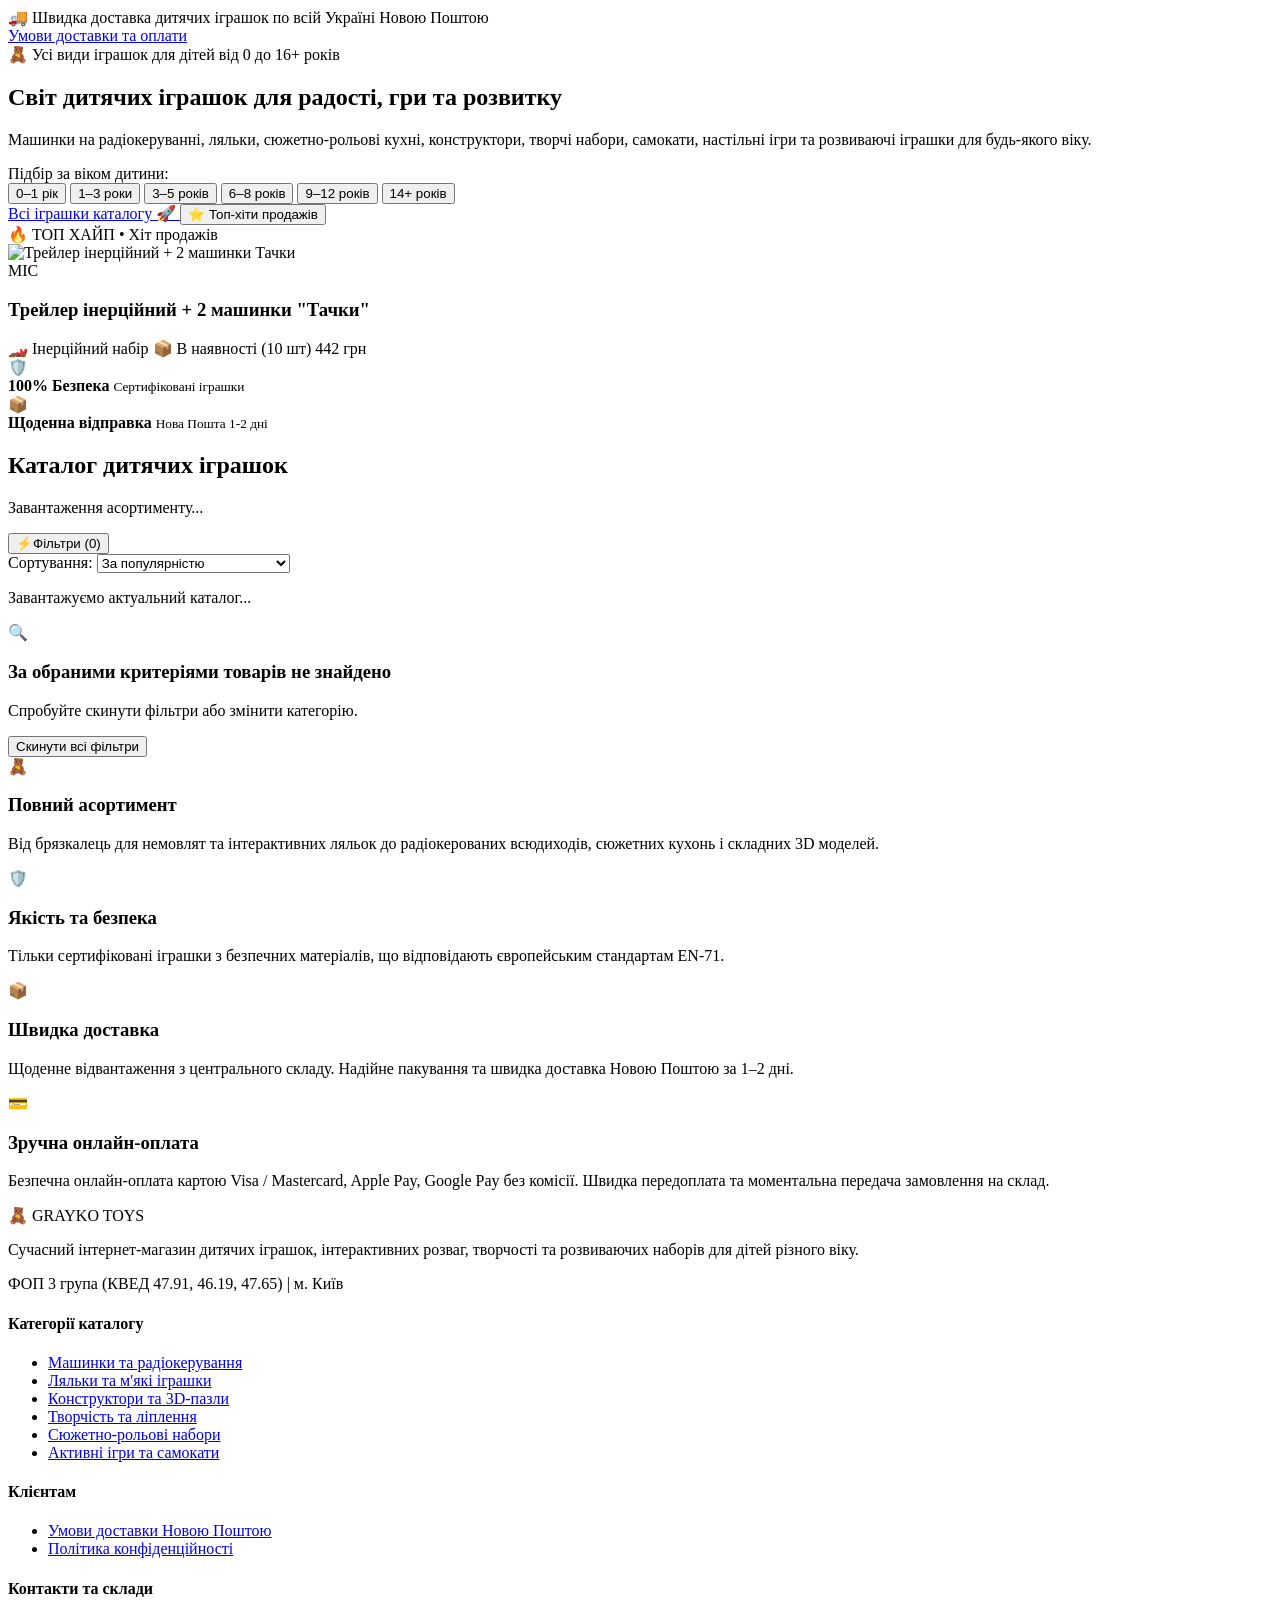
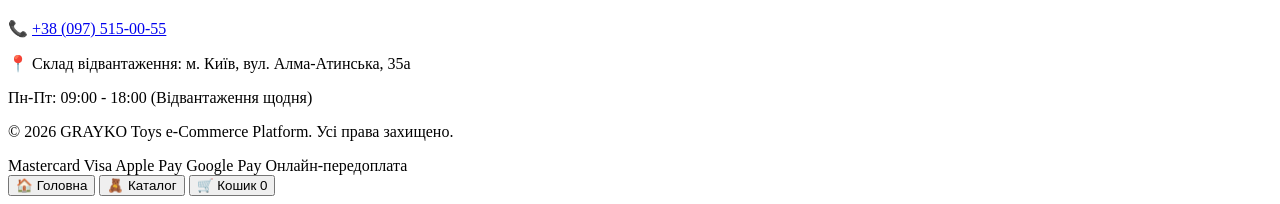
==== frontend/index.html @ bd34abbe "feat: replace static mockup hero product with dynamic Toysi Hype bestseller - Replace fake 'Stunt Cl" ====
<!DOCTYPE html>
<html lang="uk">
<head>
  <meta charset="UTF-8">
  <meta name="viewport" content="width=device-width, initial-scale=1.0, maximum-scale=5.0">
  <title>GRAYKO | Інтернет-магазин дитячих іграшок в Україні</title>
  <meta name="description" content="Великий асортимент дитячих іграшок: машинки на радіокеруванні, ляльки, конструктори, набори для творчості, настільні ігри, дерев'яні та розвиваючі іграшки. Швидка доставка Новою Поштою.">
  <link rel="preconnect" href="https://fonts.googleapis.com">
  <link rel="preconnect" href="https://fonts.gstatic.com" crossorigin>
  <link href="https://fonts.googleapis.com/css2?family=Outfit:wght@400;500;600;700;800&family=Plus+Jakarta+Sans:wght@400;500;600;700&display=swap" rel="stylesheet">
  <link rel="stylesheet" href="/css/index.css">
  <link rel="stylesheet" href="/css/components.css">
</head>
<body>
  <!-- Top Notification Bar -->
  <div class="top-banner">
    <div class="container banner-inner">
      <span>🚚 Швидка доставка дитячих іграшок по всій Україні Новою Поштою</span>
      <div class="banner-links">
        <a href="#delivery" onclick="window.app.openDeliveryModal()">Умови доставки та оплати</a>
      </div>
    </div>
  </div>

  <!-- Header -->
  <header id="main-header" class="site-header"></header>

  <!-- Hero Section -->
  <section class="hero-section">
    <div class="container hero-grid">
      <div class="hero-content">
        <div class="hero-badge">
          <span class="badge-icon">🧸</span> Усі види іграшок для дітей від 0 до 16+ років
        </div>
        <h1 class="hero-title">
          Світ дитячих іграшок для <span class="gradient-text">радості, гри та розвитку</span>
        </h1>
        <p class="hero-subtitle">
          Машинки на радіокеруванні, ляльки, сюжетно-рольові кухні, конструктори, творчі набори, самокати, настільні ігри та розвиваючі іграшки для будь-якого віку.
        </p>
        
        <!-- Age Quick-Pills Filter -->
        <div class="hero-age-picker">
          <span class="picker-label">Підбір за віком дитини:</span>
          <div class="age-pills-list">
            <button class="age-pill" data-age="0-1 рік">0–1 рік</button>
            <button class="age-pill" data-age="1-3 роки">1–3 роки</button>
            <button class="age-pill" data-age="3-5 років">3–5 років</button>
            <button class="age-pill" data-age="6-8 років">6–8 років</button>
            <button class="age-pill" data-age="9-12 років">9–12 років</button>
            <button class="age-pill" data-age="14+">14+ років</button>
          </div>
        </div>

        <div class="hero-actions">
          <a href="#catalog" class="btn btn-primary btn-lg" onclick="document.getElementById('catalog').scrollIntoView({behavior: 'smooth'})">
            Всі іграшки каталогу 🚀
          </a>
          <button class="btn btn-glass btn-lg" onclick="window.app.filterByBestsellers()">
            ⭐ Топ-хіти продажів
          </button>
        </div>
      </div>

      <div class="hero-showcase" id="hero-showcase-container">
        <div class="showcase-card showcase-main" id="hero-showcase-card" onclick="window.app.openProductModal(16984)" style="cursor: pointer;" title="Натисніть для перегляду та покупки">
          <div class="showcase-tag">🔥 ТОП ХАЙП • Хіт продажів</div>
          <img src="https://toysi.ua/p/enl_306141.jpg" alt="Трейлер інерційний + 2 машинки Тачки" class="showcase-img" id="hero-showcase-img">
          <div class="showcase-info">
            <span class="showcase-brand" id="hero-showcase-brand">MIC</span>
            <h3 id="hero-showcase-title">Трейлер інерційний + 2 машинки "Тачки"</h3>
            <div class="showcase-meta">
              <span class="spec-chip" id="hero-showcase-chip1">🏎️ Інерційний набір</span>
              <span class="spec-chip" id="hero-showcase-chip2">📦 В наявності (10 шт)</span>
              <span class="spec-price" id="hero-showcase-price">442 грн</span>
            </div>
          </div>
        </div>
        <div class="floating-badge badge-top-right">
          <span class="floating-icon">🛡️</span>
          <div>
            <strong>100% Безпека</strong>
            <small>Сертифіковані іграшки</small>
          </div>
        </div>
        <div class="floating-badge badge-bottom-left">
          <span class="floating-icon">📦</span>
          <div>
            <strong>Щоденна відправка</strong>
            <small>Нова Пошта 1-2 дні</small>
          </div>
        </div>
      </div>
    </div>
  </section>

  <!-- Categories Horizontal Bar -->
  <section class="categories-bar-section">
    <div class="container">
      <div id="category-pills" class="categories-scroll-wrapper"></div>
    </div>
  </section>

  <!-- Main Storefront Catalog Section -->
  <main id="catalog" class="catalog-section">
    <div class="container">
      <!-- Section Header with active filter tags and sorting -->
      <div class="catalog-top-bar">
        <div>
          <h2 class="section-title">Каталог дитячих іграшок</h2>
          <p id="catalog-count-label" class="text-muted">Завантаження асортименту...</p>
        </div>

        <div class="catalog-controls">
          <!-- Mobile Filter Button -->
          <button id="btn-toggle-mobile-filters" class="btn btn-outline btn-mobile-filter" aria-label="Фільтри">
            <span class="icon">⚡</span><span>Фільтри (<span id="mobile-filter-count">0</span>)</span>
          </button>

          <!-- Sorting Dropdown -->
          <div class="sort-wrapper">
            <label for="sort-select" class="sort-label">Сортування:</label>
            <select id="sort-select" class="sort-select">
              <option value="popular">За популярністю</option>
              <option value="price_asc">Від дешевших до дорожчих</option>
              <option value="price_desc">Від дорожчих до дешевших</option>
              <option value="new">Новинки</option>
            </select>
          </div>
        </div>
      </div>

      <!-- Main Layout: Sidebar Filters + Products Grid -->
      <div class="catalog-layout">
        <!-- Faceted Filters Sidebar -->
        <aside id="filters-sidebar" class="filters-sidebar"></aside>

        <!-- Products Grid Container -->
        <div class="products-area">
          <!-- Active Filter Chips -->
          <div id="active-filter-chips" class="active-chips-container"></div>

          <!-- Product Cards Grid -->
          <div id="products-grid" class="products-grid">
            <div class="loader-skeleton">
              <div class="spinner"></div>
              <p>Завантажуємо актуальний каталог...</p>
            </div>
          </div>

          <!-- Pagination / Load More -->
          <div id="pagination-container" class="pagination-wrapper" style="text-align: center; margin: 36px 0; display: none;">
            <div id="pagination-info" style="font-size: 14px; color: #64748B; margin-bottom: 12px; font-weight: 500;"></div>
            <button id="btn-load-more" class="btn btn-outline" style="min-width: 260px; border-radius: 99px; font-weight: 700; padding: 12px 28px; border: 2px solid #5BC0BE; color: #5BC0BE; background: transparent; cursor: pointer; transition: all 0.2s;">
              Завантажити ще товари ▾
            </button>
          </div>

          <!-- Empty State -->
          <div id="empty-state" class="empty-state hidden">
            <div class="empty-icon">🔍</div>
            <h3>За обраними критеріями товарів не знайдено</h3>
            <p>Спробуйте скинути фільтри або змінити категорію.</p>
            <button class="btn btn-primary" onclick="window.app.resetFilters()">Скинути всі фільтри</button>
          </div>
        </div>
      </div>
    </div>
  </main>

  <!-- Value Propositions -->
  <section class="features-section">
    <div class="container">
      <div class="features-grid">
        <div class="feature-card">
          <div class="feature-icon">🧸</div>
          <h3>Повний асортимент</h3>
          <p>Від брязкалець для немовлят та інтерактивних ляльок до радіокерованих всюдиходів, сюжетних кухонь і складних 3D моделей.</p>
        </div>
        <div class="feature-card">
          <div class="feature-icon">🛡️</div>
          <h3>Якість та безпека</h3>
          <p>Тільки сертифіковані іграшки з безпечних матеріалів, що відповідають європейським стандартам EN-71.</p>
        </div>
        <div class="feature-card">
          <div class="feature-icon">📦</div>
          <h3>Швидка доставка</h3>
          <p>Щоденне відвантаження з центрального складу. Надійне пакування та швидка доставка Новою Поштою за 1–2 дні.</p>
        </div>
        <div class="feature-card">
          <div class="feature-icon">💳</div>
          <h3>Зручна онлайн-оплата</h3>
          <p>Безпечна онлайн-оплата картою Visa / Mastercard, Apple Pay, Google Pay без комісії. Швидка передоплата та моментальна передача замовлення на склад.</p>
        </div>
      </div>
    </div>
  </section>

  <!-- Footer -->
  <footer class="site-footer">
    <div class="container footer-grid">
      <div class="footer-col brand-col">
        <div class="logo-footer">
          <span class="logo-icon">🧸</span>
          <span class="logo-text">GRAYKO <span>TOYS</span></span>
        </div>
        <p class="footer-desc">
          Сучасний інтернет-магазин дитячих іграшок, інтерактивних розваг, творчості та розвиваючих наборів для дітей різного віку.
        </p>
        <div class="footer-legal">
          ФОП 3 група (КВЕД 47.91, 46.19, 47.65) | м. Київ
        </div>
      </div>

      <div class="footer-col">
        <h4>Категорії каталогу</h4>
        <ul class="footer-links">
          <li><a href="#catalog" onclick="window.app.filterByCategory(1)">Машинки та радіокерування</a></li>
          <li><a href="#catalog" onclick="window.app.filterByCategory(2)">Ляльки та м'які іграшки</a></li>
          <li><a href="#catalog" onclick="window.app.filterByCategory(3)">Конструктори та 3D-пазли</a></li>
          <li><a href="#catalog" onclick="window.app.filterByCategory(7)">Творчість та ліплення</a></li>
          <li><a href="#catalog" onclick="window.app.filterByCategory(8)">Сюжетно-рольові набори</a></li>
          <li><a href="#catalog" onclick="window.app.filterByCategory(10)">Активні ігри та самокати</a></li>
        </ul>
      </div>

      <div class="footer-col">
        <h4>Клієнтам</h4>
        <ul class="footer-links">
          <li><a href="#delivery" onclick="window.app.openDeliveryModal()">Умови доставки Новою Поштою</a></li>
          <li><a href="#policy" onclick="window.app.openConditionsModal()">Політика конфіденційності</a></li>
        </ul>
      </div>

      <div class="footer-col contact-col">
        <h4>Контакти та склади</h4>
        <p class="contact-item">📞 <a href="tel:+380975150055">+38 (097) 515-00-55</a></p>
        <p class="contact-item">📍 Склад відвантаження: м. Київ, вул. Алма-Атинська, 35а</p>
        <div class="work-hours">Пн-Пт: 09:00 - 18:00 (Відвантаження щодня)</div>
      </div>
    </div>
    <div class="footer-bottom">
      <div class="container footer-bottom-inner">
        <p>&copy; 2026 GRAYKO Toys e-Commerce Platform. Усі права захищено.</p>
        <div class="payment-badges">
          <span>Mastercard</span>
          <span>Visa</span>
          <span>Apple Pay</span>
          <span>Google Pay</span>
          <span>Онлайн-передоплата</span>
        </div>
      </div>
    </div>
  </footer>

  <!-- Modals & Drawers Container -->
  <div id="modal-backdrop" class="modal-backdrop hidden"></div>

  <!-- Cart Drawer -->
  <div id="cart-drawer" class="cart-drawer"></div>

  <!-- Product Quick View Modal -->
  <div id="product-modal" class="modal-container hidden"></div>

  <!-- Checkout Multi-Step Modal -->
  <div id="checkout-modal" class="modal-container hidden"></div>

  <!-- Delivery & FAQ Info Modal -->
  <div id="info-modal" class="modal-container hidden"></div>

  <!-- Mobile Sticky Bottom Quick-Bar -->
  <div class="mobile-bottom-bar">
    <button class="mobile-nav-btn active" onclick="window.scrollTo({top: 0, behavior: 'smooth'})">
      <span class="nav-icon">🏠</span>
      <span>Головна</span>
    </button>
    <button class="mobile-nav-btn" onclick="document.getElementById('catalog').scrollIntoView({behavior: 'smooth'})">
      <span class="nav-icon">🧸</span>
      <span>Каталог</span>
    </button>
    <button class="mobile-nav-btn cart-btn" onclick="window.app.openCart()">
      <span class="nav-icon">🛒</span>
      <span>Кошик</span>
      <span class="mobile-cart-badge cart-count-badge">0</span>
    </button>
  </div>

  <!-- App Scripts -->
  <script type="module" src="/js/app.js"></script>
</body>
</html>
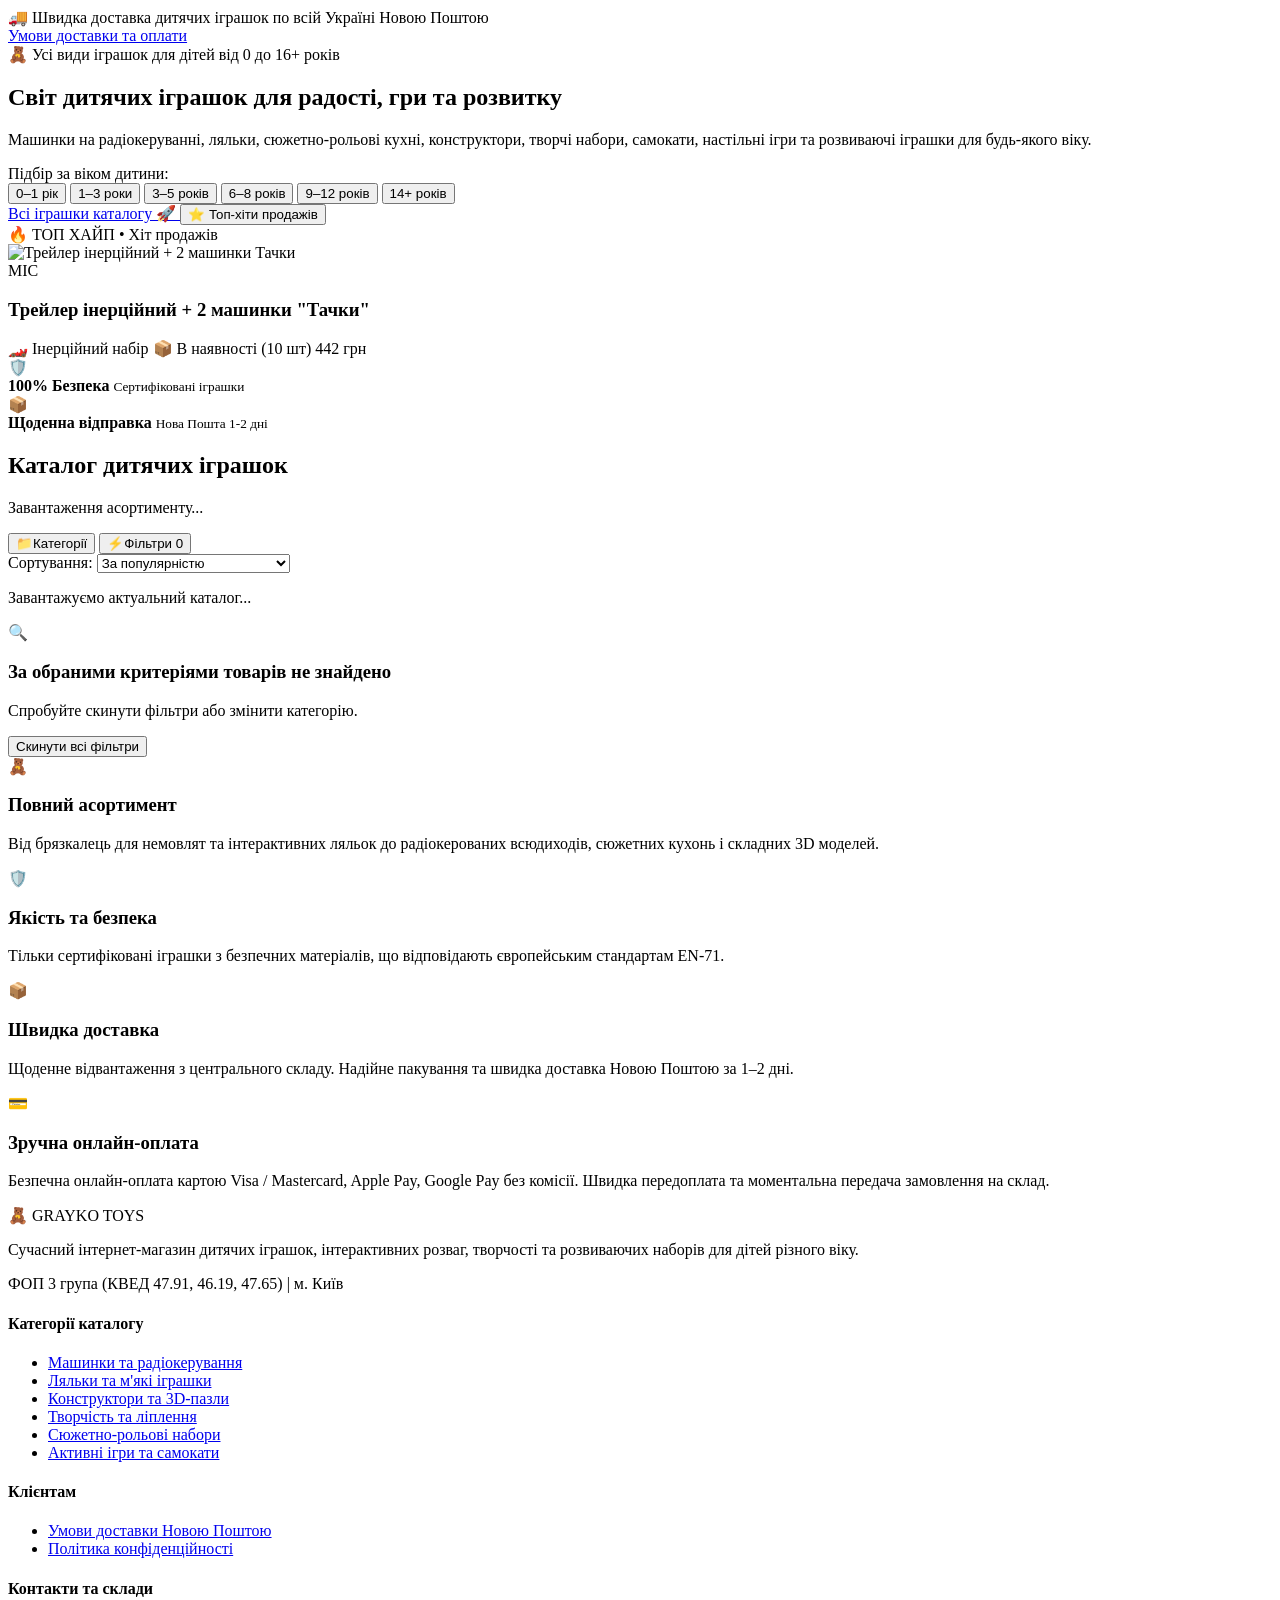
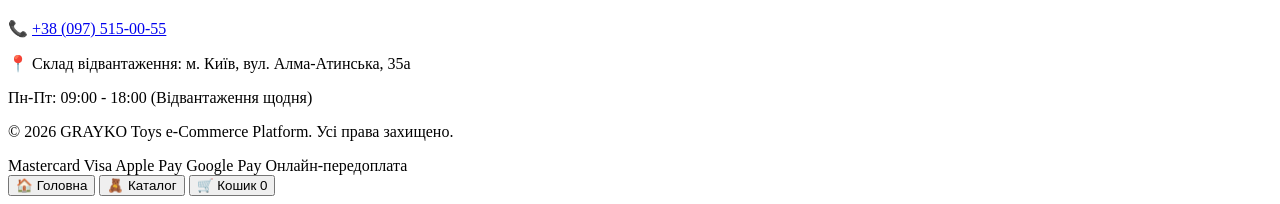
==== commit 381cc88f: "Categories optimization" ====
--- a/frontend/index.html
+++ b/frontend/index.html
@@ -8,8 +8,28 @@
   <link rel="preconnect" href="https://fonts.googleapis.com">
   <link rel="preconnect" href="https://fonts.gstatic.com" crossorigin>
   <link href="https://fonts.googleapis.com/css2?family=Outfit:wght@400;500;600;700;800&family=Plus+Jakarta+Sans:wght@400;500;600;700&display=swap" rel="stylesheet">
+  <!-- Favicons & App Icons -->
+  <link rel="icon" type="image/svg+xml" href="/favicon.svg">
+  <link rel="icon" type="image/png" sizes="32x32" href="/favicon-32x32.png">
+  <link rel="icon" type="image/png" sizes="16x16" href="/favicon-16x16.png">
+  <link rel="apple-touch-icon" sizes="180x180" href="/apple-touch-icon.png">
+  <link rel="manifest" href="/site.webmanifest">
+  <meta name="theme-color" content="#FF5A5F">
+
   <link rel="stylesheet" href="/css/index.css">
   <link rel="stylesheet" href="/css/components.css">
+
+  <script>
+    // Suppress Netlify badge & drawer injection
+    const _cleanNetlify = () => {
+      document.querySelectorAll('#nl-badge-frame, iframe[title*="Netlify"], #netlify-drawer, [data-netlify-drawer]').forEach(el => el.remove());
+    };
+    if (typeof MutationObserver !== 'undefined') {
+      new MutationObserver(_cleanNetlify).observe(document.documentElement, { childList: true, subtree: true });
+    }
+    window.addEventListener('DOMContentLoaded', _cleanNetlify);
+    window.addEventListener('load', _cleanNetlify);
+  </script>
 </head>
 <body>
   <!-- Top Notification Bar -->
@@ -94,27 +114,27 @@
     </div>
   </section>
 
-  <!-- Categories Horizontal Bar -->
-  <section class="categories-bar-section">
-    <div class="container">
-      <div id="category-pills" class="categories-scroll-wrapper"></div>
-    </div>
-  </section>
-
   <!-- Main Storefront Catalog Section -->
   <main id="catalog" class="catalog-section">
     <div class="container">
       <!-- Section Header with active filter tags and sorting -->
       <div class="catalog-top-bar">
-        <div>
-          <h2 class="section-title">Каталог дитячих іграшок</h2>
+        <div class="catalog-header-text">
+          <nav id="catalog-breadcrumbs" class="catalog-breadcrumbs" aria-label="Хлібні крихти"></nav>
+          <h2 id="catalog-title" class="section-title">Каталог дитячих іграшок</h2>
           <p id="catalog-count-label" class="text-muted">Завантаження асортименту...</p>
         </div>
 
         <div class="catalog-controls">
-          <!-- Mobile Filter Button -->
-          <button id="btn-toggle-mobile-filters" class="btn btn-outline btn-mobile-filter" aria-label="Фільтри">
-            <span class="icon">⚡</span><span>Фільтри (<span id="mobile-filter-count">0</span>)</span>
+          <!-- Mobile Categories Button -->
+          <button id="btn-toggle-mobile-categories" class="btn btn-outline btn-catalog-ctrl btn-mobile-cats" aria-label="Категорії" onclick="window.app.toggleCategoriesDrawer()">
+            <span class="icon">📁</span><span>Категорії</span>
+          </button>
+
+          <!-- Filter Trigger Button (Desktop & Mobile) -->
+          <button id="btn-toggle-filters" class="btn btn-outline btn-catalog-ctrl btn-filter-trigger" aria-label="Фільтри" onclick="window.app.toggleFilters()">
+            <span class="icon">⚡</span><span>Фільтри</span>
+            <span class="filter-count-badge hidden">0</span>
           </button>
 
           <!-- Sorting Dropdown -->
@@ -130,10 +150,10 @@
         </div>
       </div>
 
-      <!-- Main Layout: Sidebar Filters + Products Grid -->
+      <!-- Main Layout: Sidebar Categories Navigation + Products Grid -->
       <div class="catalog-layout">
-        <!-- Faceted Filters Sidebar -->
-        <aside id="filters-sidebar" class="filters-sidebar"></aside>
+        <!-- Categories Navigation Sidebar -->
+        <aside id="categories-sidebar" class="categories-sidebar"></aside>
 
         <!-- Products Grid Container -->
         <div class="products-area">
@@ -258,6 +278,9 @@
 
   <!-- Cart Drawer -->
   <div id="cart-drawer" class="cart-drawer"></div>
+
+  <!-- Filters Offcanvas Drawer -->
+  <div id="filters-drawer" class="filters-drawer"></div>
 
   <!-- Product Quick View Modal -->
   <div id="product-modal" class="modal-container hidden"></div>
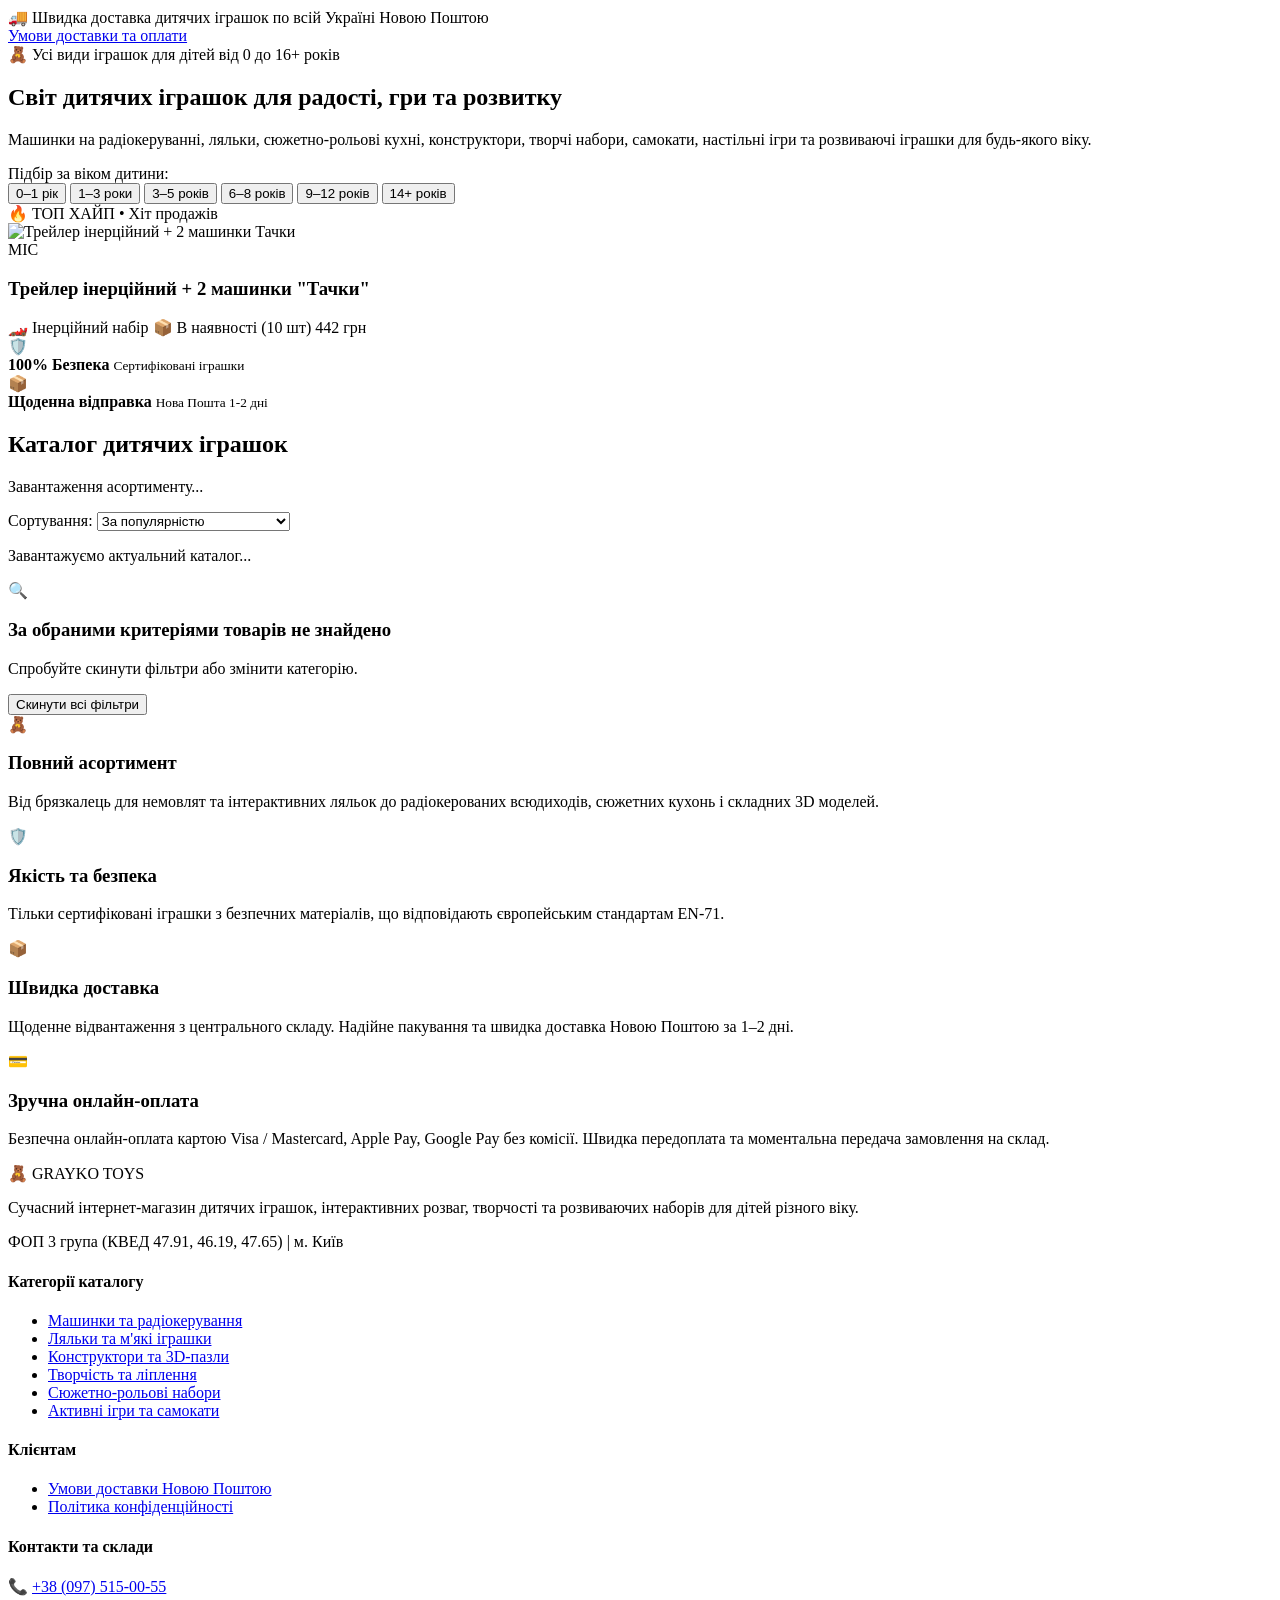
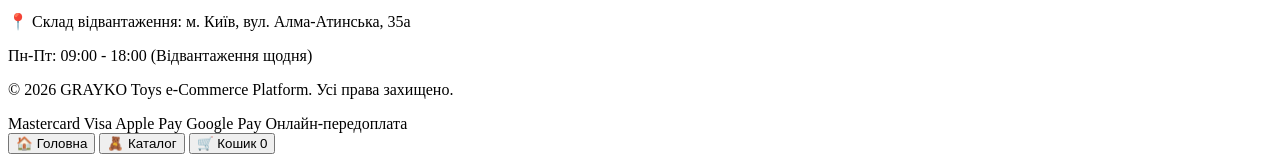
==== commit 6c1f024d: "ui optimization" ====
--- a/frontend/index.html
+++ b/frontend/index.html
@@ -9,10 +9,10 @@
   <link rel="preconnect" href="https://fonts.gstatic.com" crossorigin>
   <link href="https://fonts.googleapis.com/css2?family=Outfit:wght@400;500;600;700;800&family=Plus+Jakarta+Sans:wght@400;500;600;700&display=swap" rel="stylesheet">
   <!-- Favicons & App Icons -->
-  <link rel="icon" type="image/svg+xml" href="/favicon.svg">
-  <link rel="icon" type="image/png" sizes="32x32" href="/favicon-32x32.png">
-  <link rel="icon" type="image/png" sizes="16x16" href="/favicon-16x16.png">
-  <link rel="apple-touch-icon" sizes="180x180" href="/apple-touch-icon.png">
+  <link rel="icon" type="image/svg+xml" href="/favicon.svg?v=2">
+  <link rel="icon" type="image/png" sizes="32x32" href="/favicon-32x32.png?v=2">
+  <link rel="icon" type="image/png" sizes="16x16" href="/favicon-16x16.png?v=2">
+  <link rel="apple-touch-icon" sizes="180x180" href="/apple-touch-icon.png?v=2">
   <link rel="manifest" href="/site.webmanifest">
   <meta name="theme-color" content="#FF5A5F">
 
@@ -72,14 +72,7 @@
           </div>
         </div>
 
-        <div class="hero-actions">
-          <a href="#catalog" class="btn btn-primary btn-lg" onclick="document.getElementById('catalog').scrollIntoView({behavior: 'smooth'})">
-            Всі іграшки каталогу 🚀
-          </a>
-          <button class="btn btn-glass btn-lg" onclick="window.app.filterByBestsellers()">
-            ⭐ Топ-хіти продажів
-          </button>
-        </div>
+
       </div>
 
       <div class="hero-showcase" id="hero-showcase-container">
@@ -126,17 +119,6 @@
         </div>
 
         <div class="catalog-controls">
-          <!-- Mobile Categories Button -->
-          <button id="btn-toggle-mobile-categories" class="btn btn-outline btn-catalog-ctrl btn-mobile-cats" aria-label="Категорії" onclick="window.app.toggleCategoriesDrawer()">
-            <span class="icon">📁</span><span>Категорії</span>
-          </button>
-
-          <!-- Filter Trigger Button (Desktop & Mobile) -->
-          <button id="btn-toggle-filters" class="btn btn-outline btn-catalog-ctrl btn-filter-trigger" aria-label="Фільтри" onclick="window.app.toggleFilters()">
-            <span class="icon">⚡</span><span>Фільтри</span>
-            <span class="filter-count-badge hidden">0</span>
-          </button>
-
           <!-- Sorting Dropdown -->
           <div class="sort-wrapper">
             <label for="sort-select" class="sort-label">Сортування:</label>
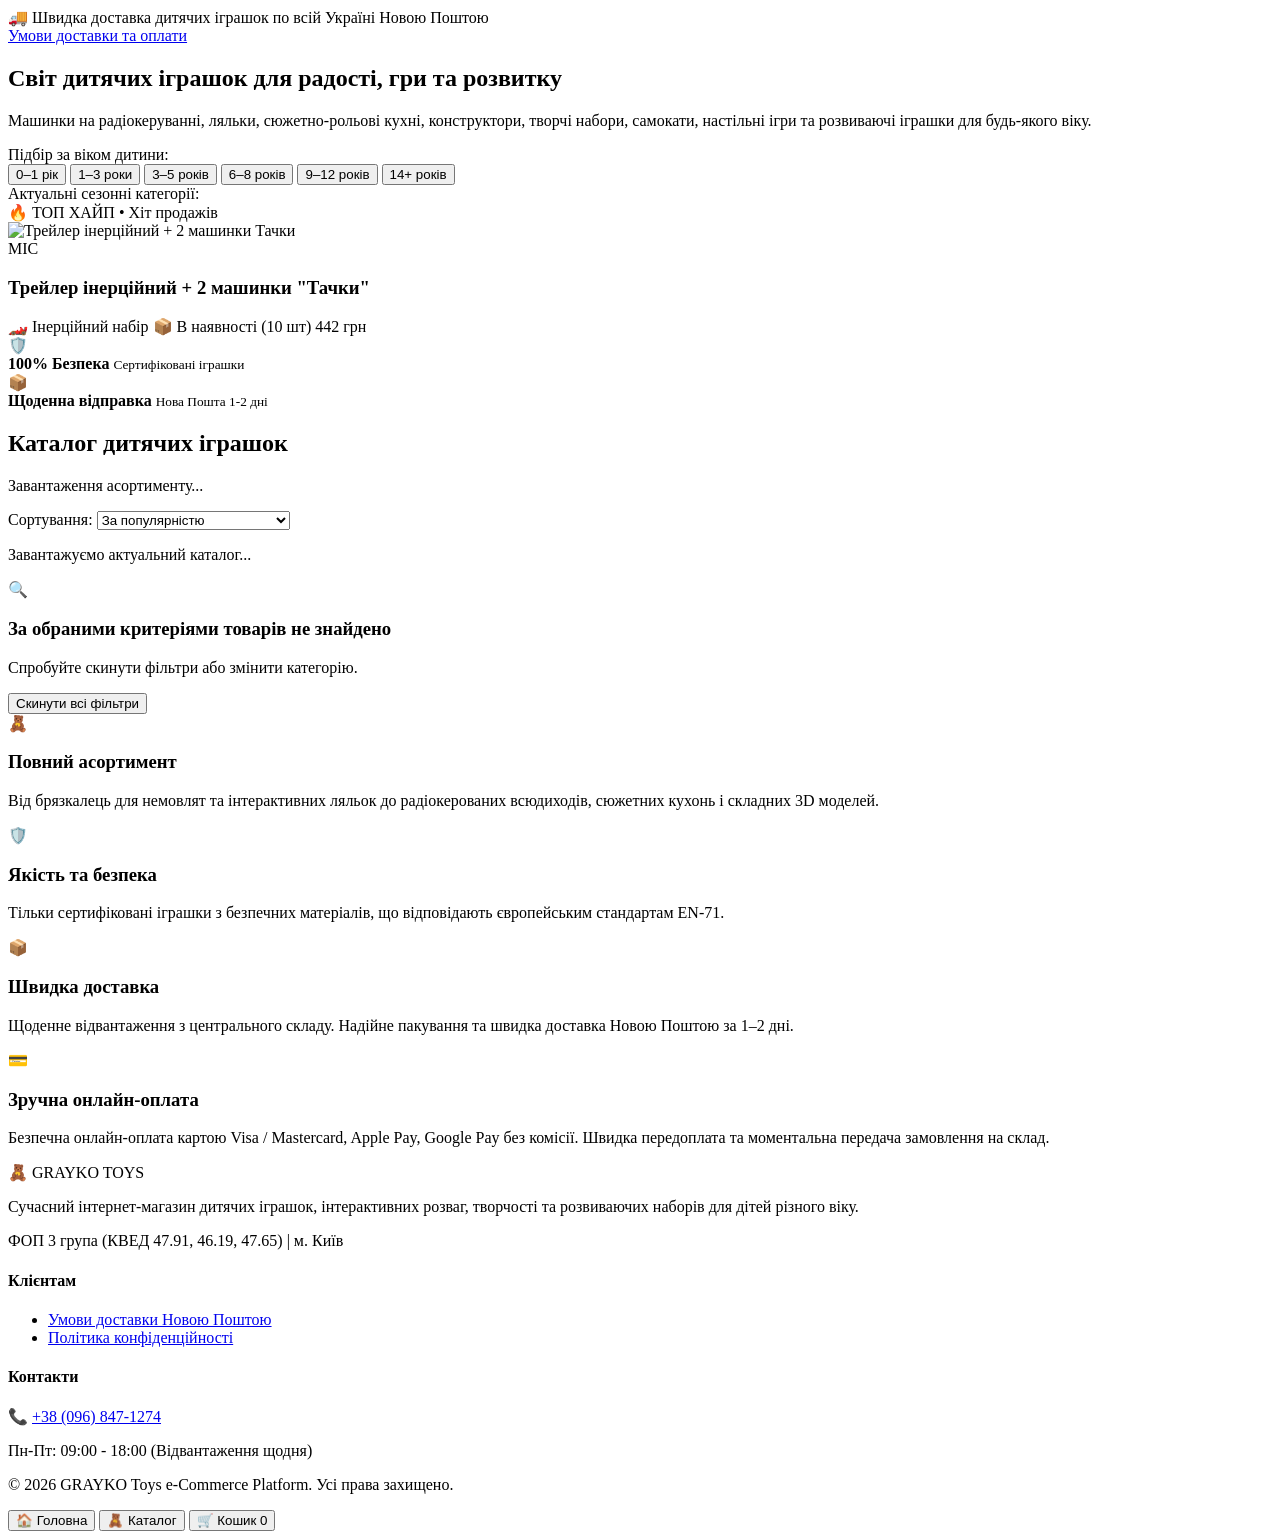
==== commit 7c614f98: "ui optimizations" ====
--- a/frontend/index.html
+++ b/frontend/index.html
@@ -1,13 +1,17 @@
 <!DOCTYPE html>
 <html lang="uk">
+
 <head>
   <meta charset="UTF-8">
   <meta name="viewport" content="width=device-width, initial-scale=1.0, maximum-scale=5.0">
   <title>GRAYKO | Інтернет-магазин дитячих іграшок в Україні</title>
-  <meta name="description" content="Великий асортимент дитячих іграшок: машинки на радіокеруванні, ляльки, конструктори, набори для творчості, настільні ігри, дерев'яні та розвиваючі іграшки. Швидка доставка Новою Поштою.">
+  <meta name="description"
+    content="Великий асортимент дитячих іграшок: машинки на радіокеруванні, ляльки, конструктори, набори для творчості, настільні ігри, дерев'яні та розвиваючі іграшки. Швидка доставка Новою Поштою.">
   <link rel="preconnect" href="https://fonts.googleapis.com">
   <link rel="preconnect" href="https://fonts.gstatic.com" crossorigin>
-  <link href="https://fonts.googleapis.com/css2?family=Outfit:wght@400;500;600;700;800&family=Plus+Jakarta+Sans:wght@400;500;600;700&display=swap" rel="stylesheet">
+  <link
+    href="https://fonts.googleapis.com/css2?family=Outfit:wght@400;500;600;700;800&family=Plus+Jakarta+Sans:wght@400;500;600;700&display=swap"
+    rel="stylesheet">
   <!-- Favicons & App Icons -->
   <link rel="icon" type="image/svg+xml" href="/favicon.svg?v=2">
   <link rel="icon" type="image/png" sizes="32x32" href="/favicon-32x32.png?v=2">
@@ -31,6 +35,7 @@
     window.addEventListener('load', _cleanNetlify);
   </script>
 </head>
+
 <body>
   <!-- Top Notification Bar -->
   <div class="top-banner">
@@ -49,26 +54,38 @@
   <section class="hero-section">
     <div class="container hero-grid">
       <div class="hero-content">
-        <div class="hero-badge">
-          <span class="badge-icon">🧸</span> Усі види іграшок для дітей від 0 до 16+ років
-        </div>
+
         <h1 class="hero-title">
           Світ дитячих іграшок для <span class="gradient-text">радості, гри та розвитку</span>
         </h1>
         <p class="hero-subtitle">
-          Машинки на радіокеруванні, ляльки, сюжетно-рольові кухні, конструктори, творчі набори, самокати, настільні ігри та розвиваючі іграшки для будь-якого віку.
+          Машинки на радіокеруванні, ляльки, сюжетно-рольові кухні, конструктори, творчі набори, самокати, настільні
+          ігри та розвиваючі іграшки для будь-якого віку.
         </p>
-        
-        <!-- Age Quick-Pills Filter -->
+
+        <!-- Age & Seasonal Categories Quick Navigation -->
         <div class="hero-age-picker">
-          <span class="picker-label">Підбір за віком дитини:</span>
-          <div class="age-pills-list">
-            <button class="age-pill" data-age="0-1 рік">0–1 рік</button>
-            <button class="age-pill" data-age="1-3 роки">1–3 роки</button>
-            <button class="age-pill" data-age="3-5 років">3–5 років</button>
-            <button class="age-pill" data-age="6-8 років">6–8 років</button>
-            <button class="age-pill" data-age="9-12 років">9–12 років</button>
-            <button class="age-pill" data-age="14+">14+ років</button>
+          <div class="picker-group">
+            <span class="picker-label">Підбір за віком дитини:</span>
+            <div class="age-pills-list">
+              <button class="age-pill" data-age="0-1 рік">0–1 рік</button>
+              <button class="age-pill" data-age="1-3 роки">1–3 роки</button>
+              <button class="age-pill" data-age="3-5 років">3–5 років</button>
+              <button class="age-pill" data-age="6-8 років">6–8 років</button>
+              <button class="age-pill" data-age="9-12 років">9–12 років</button>
+              <button class="age-pill" data-age="14+">14+ років</button>
+            </div>
+          </div>
+
+          <div class="hero-picker-divider"></div>
+
+          <div class="picker-group">
+            <div class="picker-label-row">
+              <span class="picker-label">Актуальні сезонні категорії:</span>
+            </div>
+            <div class="seasonal-pills-list" id="hero-seasonal-pills">
+              <!-- Dynamically populated by JS based on current calendar date & categories -->
+            </div>
           </div>
         </div>
 
@@ -76,9 +93,11 @@
       </div>
 
       <div class="hero-showcase" id="hero-showcase-container">
-        <div class="showcase-card showcase-main" id="hero-showcase-card" onclick="window.app.openProductModal(16984)" style="cursor: pointer;" title="Натисніть для перегляду та покупки">
+        <div class="showcase-card showcase-main" id="hero-showcase-card" onclick="window.app.openProductModal(16984)"
+          style="cursor: pointer;" title="Натисніть для перегляду та покупки">
           <div class="showcase-tag">🔥 ТОП ХАЙП • Хіт продажів</div>
-          <img src="https://toysi.ua/p/enl_306141.jpg" alt="Трейлер інерційний + 2 машинки Тачки" class="showcase-img" id="hero-showcase-img">
+          <img src="https://toysi.ua/p/enl_306141.jpg" alt="Трейлер інерційний + 2 машинки Тачки" class="showcase-img"
+            id="hero-showcase-img">
           <div class="showcase-info">
             <span class="showcase-brand" id="hero-showcase-brand">MIC</span>
             <h3 id="hero-showcase-title">Трейлер інерційний + 2 машинки "Тачки"</h3>
@@ -151,9 +170,12 @@
           </div>
 
           <!-- Pagination / Load More -->
-          <div id="pagination-container" class="pagination-wrapper" style="text-align: center; margin: 36px 0; display: none;">
-            <div id="pagination-info" style="font-size: 14px; color: #64748B; margin-bottom: 12px; font-weight: 500;"></div>
-            <button id="btn-load-more" class="btn btn-outline" style="min-width: 260px; border-radius: 99px; font-weight: 700; padding: 12px 28px; border: 2px solid #5BC0BE; color: #5BC0BE; background: transparent; cursor: pointer; transition: all 0.2s;">
+          <div id="pagination-container" class="pagination-wrapper"
+            style="text-align: center; margin: 36px 0; display: none;">
+            <div id="pagination-info" style="font-size: 14px; color: #64748B; margin-bottom: 12px; font-weight: 500;">
+            </div>
+            <button id="btn-load-more" class="btn btn-outline"
+              style="min-width: 260px; border-radius: 99px; font-weight: 700; padding: 12px 28px; border: 2px solid #5BC0BE; color: #5BC0BE; background: transparent; cursor: pointer; transition: all 0.2s;">
               Завантажити ще товари ▾
             </button>
           </div>
@@ -177,7 +199,8 @@
         <div class="feature-card">
           <div class="feature-icon">🧸</div>
           <h3>Повний асортимент</h3>
-          <p>Від брязкалець для немовлят та інтерактивних ляльок до радіокерованих всюдиходів, сюжетних кухонь і складних 3D моделей.</p>
+          <p>Від брязкалець для немовлят та інтерактивних ляльок до радіокерованих всюдиходів, сюжетних кухонь і
+            складних 3D моделей.</p>
         </div>
         <div class="feature-card">
           <div class="feature-icon">🛡️</div>
@@ -187,12 +210,14 @@
         <div class="feature-card">
           <div class="feature-icon">📦</div>
           <h3>Швидка доставка</h3>
-          <p>Щоденне відвантаження з центрального складу. Надійне пакування та швидка доставка Новою Поштою за 1–2 дні.</p>
+          <p>Щоденне відвантаження з центрального складу. Надійне пакування та швидка доставка Новою Поштою за 1–2 дні.
+          </p>
         </div>
         <div class="feature-card">
           <div class="feature-icon">💳</div>
           <h3>Зручна онлайн-оплата</h3>
-          <p>Безпечна онлайн-оплата картою Visa / Mastercard, Apple Pay, Google Pay без комісії. Швидка передоплата та моментальна передача замовлення на склад.</p>
+          <p>Безпечна онлайн-оплата картою Visa / Mastercard, Apple Pay, Google Pay без комісії. Швидка передоплата та
+            моментальна передача замовлення на склад.</p>
         </div>
       </div>
     </div>
@@ -207,24 +232,15 @@
           <span class="logo-text">GRAYKO <span>TOYS</span></span>
         </div>
         <p class="footer-desc">
-          Сучасний інтернет-магазин дитячих іграшок, інтерактивних розваг, творчості та розвиваючих наборів для дітей різного віку.
+          Сучасний інтернет-магазин дитячих іграшок, інтерактивних розваг, творчості та розвиваючих наборів для дітей
+          різного віку.
         </p>
         <div class="footer-legal">
           ФОП 3 група (КВЕД 47.91, 46.19, 47.65) | м. Київ
         </div>
       </div>
 
-      <div class="footer-col">
-        <h4>Категорії каталогу</h4>
-        <ul class="footer-links">
-          <li><a href="#catalog" onclick="window.app.filterByCategory(1)">Машинки та радіокерування</a></li>
-          <li><a href="#catalog" onclick="window.app.filterByCategory(2)">Ляльки та м'які іграшки</a></li>
-          <li><a href="#catalog" onclick="window.app.filterByCategory(3)">Конструктори та 3D-пазли</a></li>
-          <li><a href="#catalog" onclick="window.app.filterByCategory(7)">Творчість та ліплення</a></li>
-          <li><a href="#catalog" onclick="window.app.filterByCategory(8)">Сюжетно-рольові набори</a></li>
-          <li><a href="#catalog" onclick="window.app.filterByCategory(10)">Активні ігри та самокати</a></li>
-        </ul>
-      </div>
+
 
       <div class="footer-col">
         <h4>Клієнтам</h4>
@@ -235,22 +251,15 @@
       </div>
 
       <div class="footer-col contact-col">
-        <h4>Контакти та склади</h4>
-        <p class="contact-item">📞 <a href="tel:+380975150055">+38 (097) 515-00-55</a></p>
-        <p class="contact-item">📍 Склад відвантаження: м. Київ, вул. Алма-Атинська, 35а</p>
+        <h4>Контакти</h4>
+        <p class="contact-item">📞 <a href="tel:+380968471274">+38 (096) 847-1274</a></p>
         <div class="work-hours">Пн-Пт: 09:00 - 18:00 (Відвантаження щодня)</div>
       </div>
     </div>
     <div class="footer-bottom">
       <div class="container footer-bottom-inner">
         <p>&copy; 2026 GRAYKO Toys e-Commerce Platform. Усі права захищено.</p>
-        <div class="payment-badges">
-          <span>Mastercard</span>
-          <span>Visa</span>
-          <span>Apple Pay</span>
-          <span>Google Pay</span>
-          <span>Онлайн-передоплата</span>
-        </div>
+
       </div>
     </div>
   </footer>
@@ -293,4 +302,5 @@
   <!-- App Scripts -->
   <script type="module" src="/js/app.js"></script>
 </body>
-</html>
+
+</html>
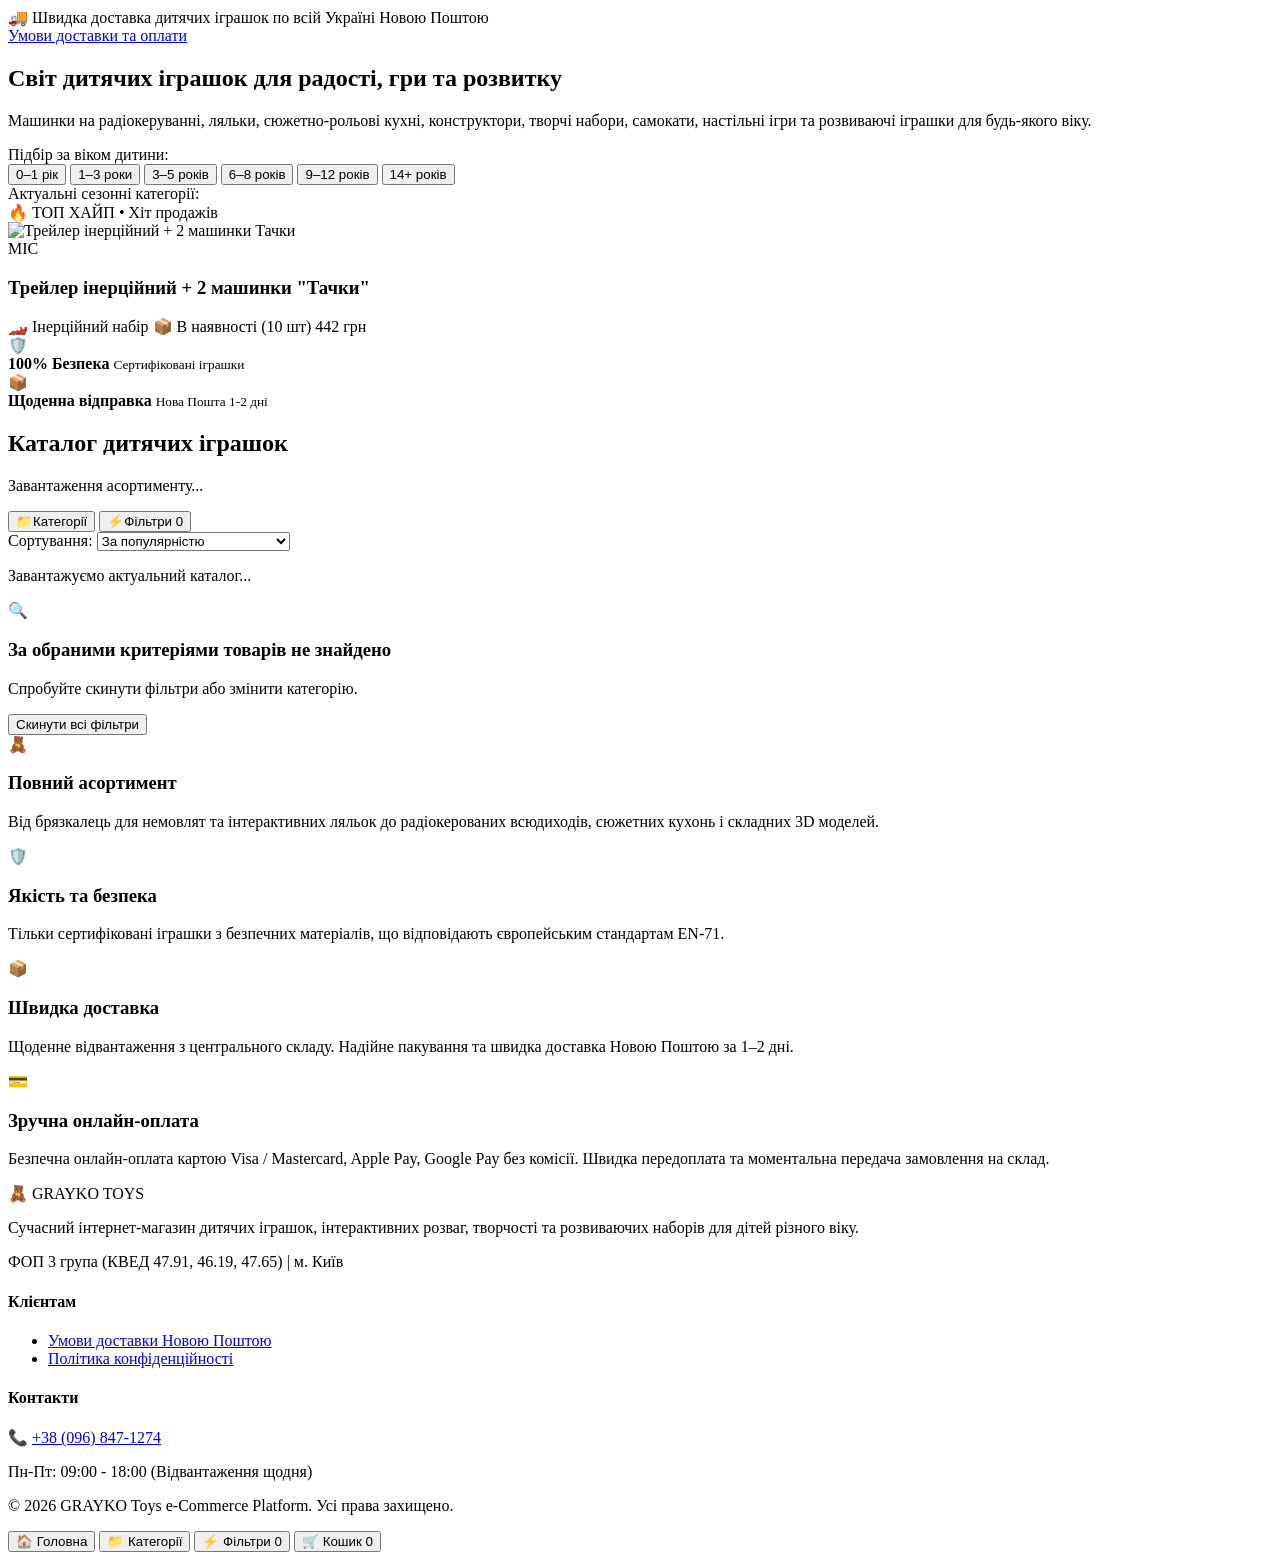
==== commit f87e9eab: "mobile ui fixes" ====
--- a/frontend/index.html
+++ b/frontend/index.html
@@ -138,6 +138,16 @@
         </div>
 
         <div class="catalog-controls">
+          <!-- Mobile-only quick trigger buttons (hidden on desktop) -->
+          <button id="btn-toggle-mobile-categories" class="btn btn-outline btn-catalog-ctrl btn-mobile-only" aria-label="Категорії" onclick="window.app.toggleCategoriesDrawer()">
+            <span class="icon">📁</span><span>Категорії</span>
+          </button>
+
+          <button id="btn-toggle-filters" class="btn btn-outline btn-catalog-ctrl btn-filter-trigger btn-mobile-only" aria-label="Фільтри" onclick="window.app.toggleFilters()">
+            <span class="icon">⚡</span><span>Фільтри</span>
+            <span class="filter-count-badge hidden">0</span>
+          </button>
+
           <!-- Sorting Dropdown -->
           <div class="sort-wrapper">
             <label for="sort-select" class="sort-label">Сортування:</label>
@@ -284,13 +294,18 @@
 
   <!-- Mobile Sticky Bottom Quick-Bar -->
   <div class="mobile-bottom-bar">
-    <button class="mobile-nav-btn active" onclick="window.scrollTo({top: 0, behavior: 'smooth'})">
+    <button class="mobile-nav-btn" onclick="window.scrollTo({top: 0, behavior: 'smooth'})">
       <span class="nav-icon">🏠</span>
       <span>Головна</span>
     </button>
-    <button class="mobile-nav-btn" onclick="document.getElementById('catalog').scrollIntoView({behavior: 'smooth'})">
-      <span class="nav-icon">🧸</span>
-      <span>Каталог</span>
+    <button class="mobile-nav-btn" onclick="window.app.toggleCategoriesDrawer()">
+      <span class="nav-icon">📁</span>
+      <span>Категорії</span>
+    </button>
+    <button class="mobile-nav-btn" onclick="window.app.toggleFilters()">
+      <span class="nav-icon">⚡</span>
+      <span>Фільтри</span>
+      <span class="filter-count-badge hidden">0</span>
     </button>
     <button class="mobile-nav-btn cart-btn" onclick="window.app.openCart()">
       <span class="nav-icon">🛒</span>
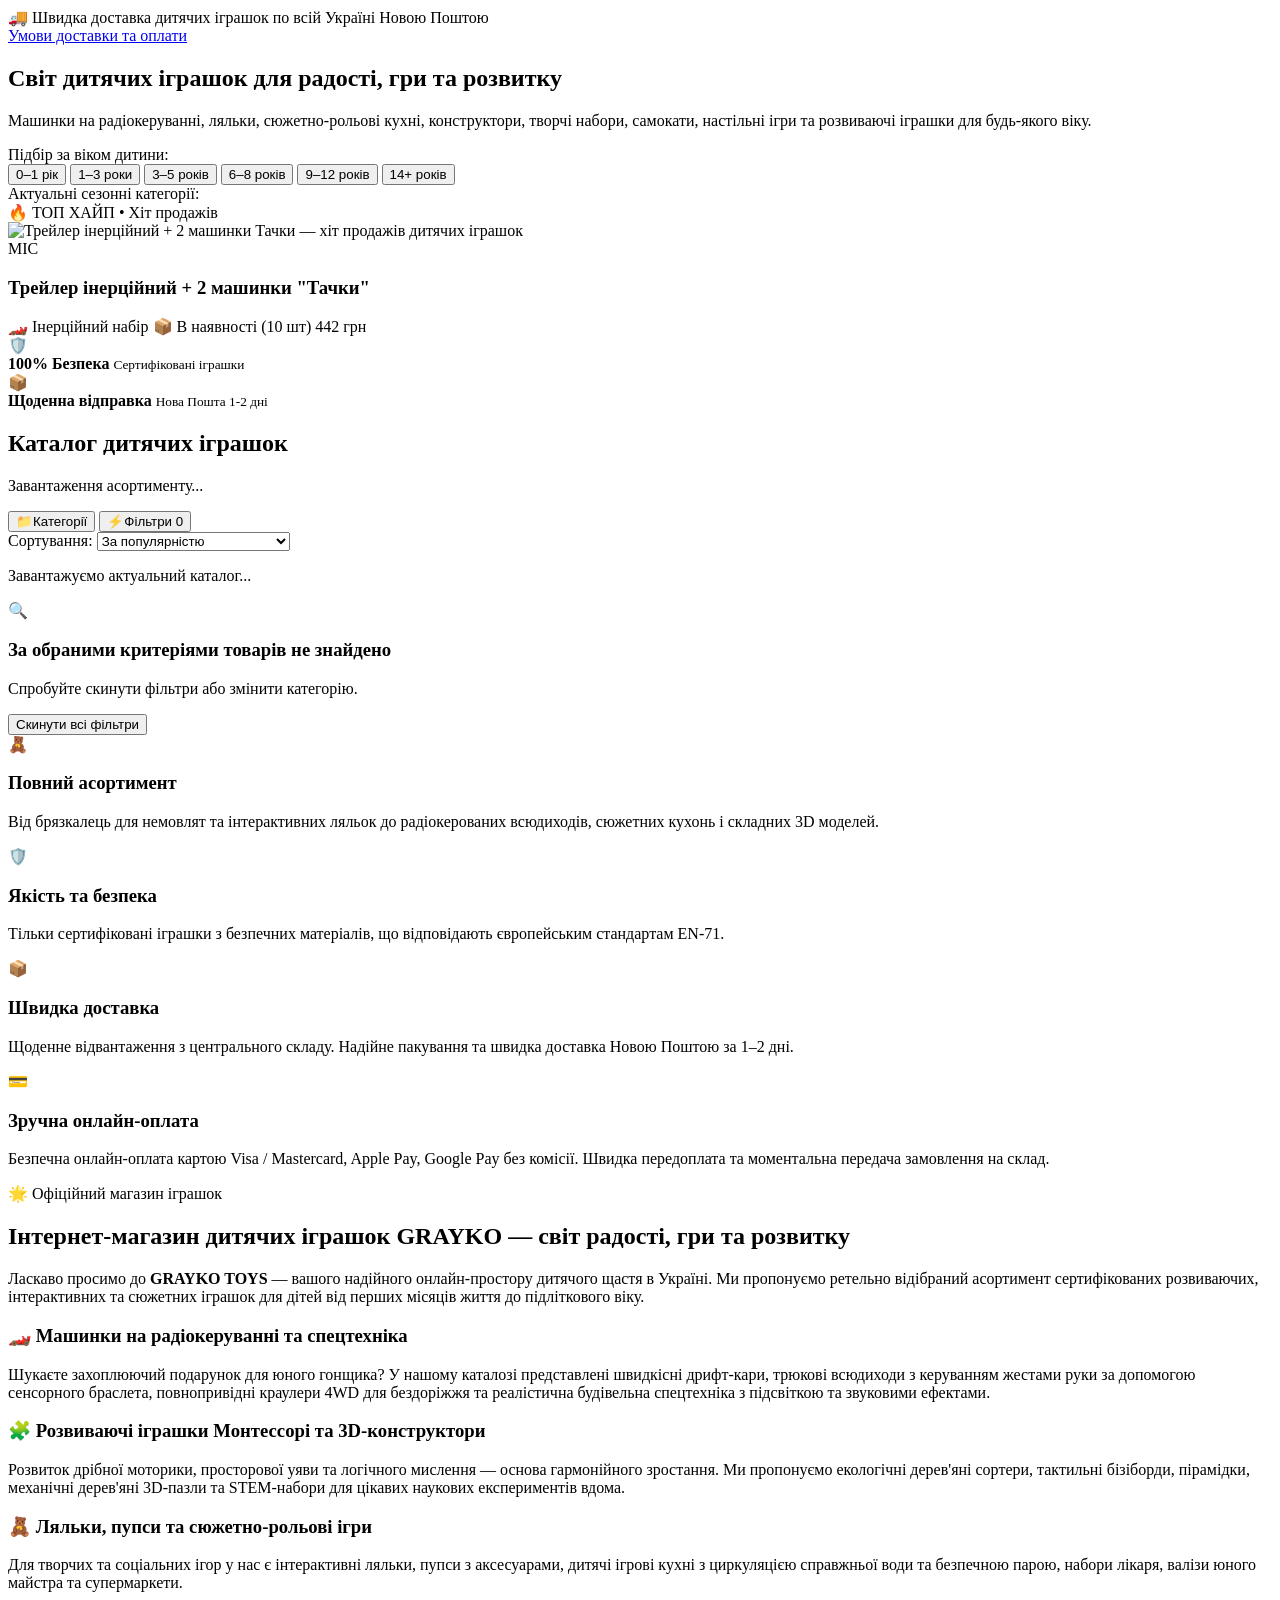
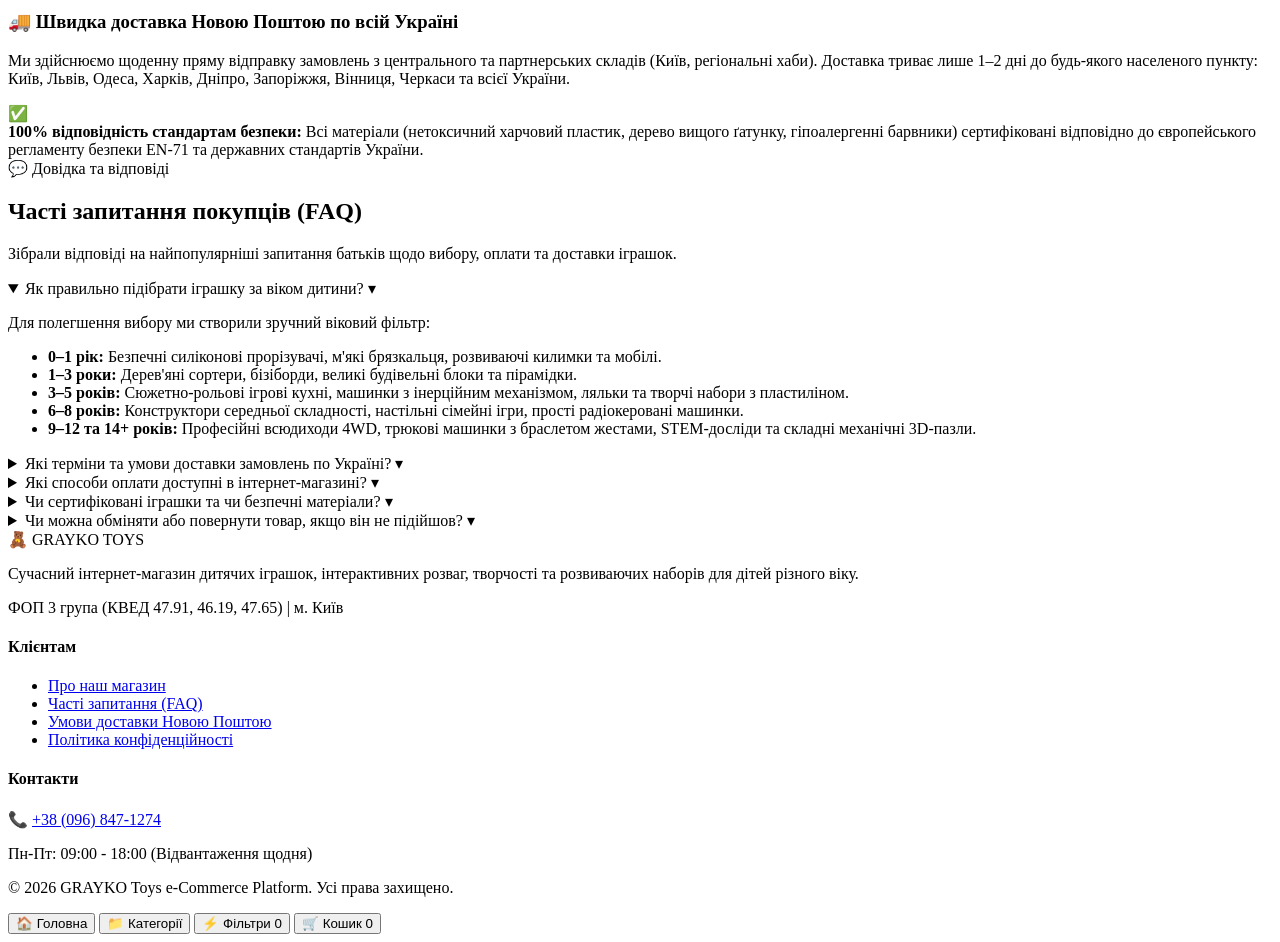
==== commit 782b7972: "seo optimization" ====
--- a/frontend/index.html
+++ b/frontend/index.html
@@ -4,9 +4,43 @@
 <head>
   <meta charset="UTF-8">
   <meta name="viewport" content="width=device-width, initial-scale=1.0, maximum-scale=5.0">
-  <title>GRAYKO | Інтернет-магазин дитячих іграшок в Україні</title>
+  <title>GRAYKO | Інтернет-магазин дитячих іграшок в Україні — купити іграшки за найкращими цінами</title>
   <meta name="description"
-    content="Великий асортимент дитячих іграшок: машинки на радіокеруванні, ляльки, конструктори, набори для творчості, настільні ігри, дерев'яні та розвиваючі іграшки. Швидка доставка Новою Поштою.">
+    content="Купити якісні дитячі іграшки в інтернет-магазині GRAYKO з швидкою доставкою по всій Україні: радіокеровані машинки, розвиваючі набори Монтессорі, ляльки, конструктори, настільні ігри та творчість. Офіційні ціни, гарантія якості.">
+  <meta name="keywords"
+    content="дитячі іграшки, інтернет магазин іграшок, купити іграшки україна, радіокеровані машинки, розвиваючі іграшки, конструктори, настільні ігри, ляльки, набори для творчості, іграшки для хлопчиків, іграшки для дівчаток, швидка доставка нова пошта">
+  <meta name="author" content="GRAYKO TOYS">
+  <meta name="robots" content="index, follow, max-image-preview:large, max-snippet:-1, max-video-preview:-1">
+  <meta name="theme-color" content="#FF5A5F">
+
+  <!-- Canonical URL -->
+  <link rel="canonical" id="canonical-url" href="https://grayko.ua/">
+
+  <!-- Geo & Localization Tags -->
+  <meta name="geo.region" content="UA">
+  <meta name="geo.placename" content="Київ">
+  <meta name="language" content="Ukrainian">
+
+  <!-- Open Graph / Facebook -->
+  <meta property="og:type" content="website">
+  <meta property="og:locale" content="uk_UA">
+  <meta property="og:site_name" content="GRAYKO TOYS">
+  <meta property="og:url" content="https://grayko.ua/">
+  <meta property="og:title" content="GRAYKO | Інтернет-магазин дитячих іграшок в Україні">
+  <meta property="og:description"
+    content="Великий асортимент сертифікованих дитячих іграшок: машинки на радіокеруванні, конструктори, розвиваючі ігри, ляльки, творчість. Швидка доставка Новою Поштою 1-2 дні по Україні.">
+  <meta property="og:image" content="https://toysi.ua/p/enl_306141.jpg">
+  <meta property="og:image:width" content="1200">
+  <meta property="og:image:height" content="630">
+  <meta property="og:image:alt" content="GRAYKO — Світ дитячих іграшок для радості, гри та розвитку">
+
+  <!-- Twitter Card -->
+  <meta name="twitter:card" content="summary_large_image">
+  <meta name="twitter:title" content="GRAYKO | Інтернет-магазин дитячих іграшок в Україні">
+  <meta name="twitter:description"
+    content="Дитячі іграшки з доставкою по Україні: радіокеровані авто, ляльки, конструктори, розвиваючі ігри. Офіційні ціни та щоденна відправка.">
+  <meta name="twitter:image" content="https://toysi.ua/p/enl_306141.jpg">
+
   <link rel="preconnect" href="https://fonts.googleapis.com">
   <link rel="preconnect" href="https://fonts.gstatic.com" crossorigin>
   <link
@@ -18,10 +52,133 @@
   <link rel="icon" type="image/png" sizes="16x16" href="/favicon-16x16.png?v=2">
   <link rel="apple-touch-icon" sizes="180x180" href="/apple-touch-icon.png?v=2">
   <link rel="manifest" href="/site.webmanifest">
-  <meta name="theme-color" content="#FF5A5F">
 
   <link rel="stylesheet" href="/css/index.css">
   <link rel="stylesheet" href="/css/components.css">
+
+  <!-- Structured Data: WebSite & SearchAction -->
+  <script type="application/ld+json">
+  {
+    "@context": "https://schema.org",
+    "@type": "WebSite",
+    "name": "GRAYKO TOYS",
+    "alternateName": "Інтернет-магазин дитячих іграшок GRAYKO",
+    "url": "https://grayko.ua/",
+    "inLanguage": "uk-UA",
+    "potentialAction": {
+      "@type": "SearchAction",
+      "target": "https://grayko.ua/?q={search_term_string}",
+      "query-input": "required name=search_term_string"
+    }
+  }
+  </script>
+
+  <!-- Structured Data: OnlineStore / Organization -->
+  <script type="application/ld+json">
+  {
+    "@context": "https://schema.org",
+    "@type": "OnlineStore",
+    "name": "GRAYKO TOYS",
+    "legalName": "ФОП Дмитро Сінько — Інтернет-магазин іграшок GRAYKO",
+    "url": "https://grayko.ua/",
+    "logo": "https://grayko.ua/favicon.svg",
+    "image": "https://toysi.ua/p/enl_306141.jpg",
+    "description": "Сучасний інтернет-магазин дитячих іграшок в Україні: машинки на радіокеруванні, ляльки, конструктори, набори для творчості та розвиваючі ігри.",
+    "telephone": "+380968471274",
+    "priceRange": "₴₴",
+    "currenciesAccepted": "UAH",
+    "paymentAccepted": "Credit Card, Visa, Mastercard, Apple Pay, Google Pay",
+    "address": {
+      "@type": "PostalAddress",
+      "addressLocality": "Київ",
+      "addressCountry": "UA"
+    },
+    "openingHoursSpecification": {
+      "@type": "OpeningHoursSpecification",
+      "dayOfWeek": [
+        "Monday",
+        "Tuesday",
+        "Wednesday",
+        "Thursday",
+        "Friday"
+      ],
+      "opens": "09:00",
+      "closes": "18:00"
+    }
+  }
+  </script>
+
+  <!-- Structured Data: BreadcrumbList (Home) -->
+  <script type="application/ld+json" id="breadcrumb-schema">
+  {
+    "@context": "https://schema.org",
+    "@type": "BreadcrumbList",
+    "itemListElement": [
+      {
+        "@type": "ListItem",
+        "position": 1,
+        "name": "Головна",
+        "item": "https://grayko.ua/"
+      },
+      {
+        "@type": "ListItem",
+        "position": 2,
+        "name": "Каталог іграшок",
+        "item": "https://grayko.ua/#catalog"
+      }
+    ]
+  }
+  </script>
+
+  <!-- Structured Data: FAQPage for Rich Snippets in Search -->
+  <script type="application/ld+json">
+  {
+    "@context": "https://schema.org",
+    "@type": "FAQPage",
+    "mainEntity": [
+      {
+        "@type": "Question",
+        "name": "Як правильно підібрати іграшку за віком дитини?",
+        "acceptedAnswer": {
+          "@type": "Answer",
+          "text": "Для малюків до 1 року рекомендуємо брязкальця, прорізувачі та тактильні килимки. Від 1 до 3 років дітям чудово підійдуть дерев'яні сортери, бізіборди та безпечні великі пірамідки. Для дітей 3-5 років найкращий вибір — сюжетно-рольові ігри (дитячі кухні, набори професій), ляльки та інерційні машинки. Для школярів від 6 років підійдуть всюдиходи на радіокеруванні, STEM-досліди, складні 3D-конструктори та настільні ігри."
+        }
+      },
+      {
+        "@type": "Question",
+        "name": "Які терміни та умови доставки замовлень по Україні?",
+        "acceptedAnswer": {
+          "@type": "Answer",
+          "text": "Ми здійснюємо щоденну відправку товарів Новою Поштою по всій Україні у відділення, поштомати або кур'єром. Термін доставки становить від 1 до 2 робочих днів. Після відправлення замовлення ви отримуєте номер ТТН для відстеження посилки."
+        }
+      },
+      {
+        "@type": "Question",
+        "name": "Які способи оплати доступні в магазині?",
+        "acceptedAnswer": {
+          "@type": "Answer",
+          "text": "Оплата здійснюється онлайн банківськими картками Visa / Mastercard, через Apple Pay або Google Pay без жодних комісій. Ми працюємо офіційно з видачею фіскального чека."
+        }
+      },
+      {
+        "@type": "Question",
+        "name": "Чи сертифіковані іграшки та чи безпечні їхні матеріали?",
+        "acceptedAnswer": {
+          "@type": "Answer",
+          "text": "Всі іграшки в магазині GRAYKO мають офіційну сертифікацію та відповідають вимогам технічного регламенту безпеки України та європейським стандартам EN-71. Вони виготовлені з якісних, нетоксичних матеріалів."
+        }
+      },
+      {
+        "@type": "Question",
+        "name": "Чи можна повернути або обміняти іграшку?",
+        "acceptedAnswer": {
+          "@type": "Answer",
+          "text": "Так, відповідно до Закону України «Про захист прав споживачів», ви маєте право повернути або обміняти товар належної якості протягом 14 днів за умови збереження його товарного вигляду та цілісності пакування."
+        }
+      }
+    ]
+  }
+  </script>
 
   <script>
     // Suppress Netlify badge & drawer injection
@@ -96,8 +253,8 @@
         <div class="showcase-card showcase-main" id="hero-showcase-card" onclick="window.app.openProductModal(16984)"
           style="cursor: pointer;" title="Натисніть для перегляду та покупки">
           <div class="showcase-tag">🔥 ТОП ХАЙП • Хіт продажів</div>
-          <img src="https://toysi.ua/p/enl_306141.jpg" alt="Трейлер інерційний + 2 машинки Тачки" class="showcase-img"
-            id="hero-showcase-img">
+          <img src="https://toysi.ua/p/enl_306141.jpg" alt="Трейлер інерційний + 2 машинки Тачки — хіт продажів дитячих іграшок" class="showcase-img"
+            id="hero-showcase-img" width="400" height="400" fetchpriority="high">
           <div class="showcase-info">
             <span class="showcase-brand" id="hero-showcase-brand">MIC</span>
             <h3 id="hero-showcase-title">Трейлер інерційний + 2 машинки "Тачки"</h3>
@@ -233,6 +390,141 @@
     </div>
   </section>
 
+  <!-- Rich Semantic SEO Informational Section -->
+  <section class="seo-text-section" id="about-store" aria-label="Про інтернет-магазин дитячих іграшок GRAYKO">
+    <div class="container">
+      <div class="seo-article-card">
+        <header class="seo-header">
+          <span class="seo-badge">🌟 Офіційний магазин іграшок</span>
+          <h2 class="seo-main-title">Інтернет-магазин дитячих іграшок GRAYKO — світ радості, гри та розвитку</h2>
+          <p class="seo-lead">
+            Ласкаво просимо до <strong>GRAYKO TOYS</strong> — вашого надійного онлайн-простору дитячого щастя в Україні. Ми пропонуємо
+            ретельно відібраний асортимент сертифікованих розвиваючих, інтерактивних та сюжетних іграшок для дітей від перших місяців життя до підліткового віку.
+          </p>
+        </header>
+
+        <div class="seo-columns-grid">
+          <div class="seo-col-box">
+            <h3>🏎️ Машинки на радіокеруванні та спецтехніка</h3>
+            <p>
+              Шукаєте захоплюючий подарунок для юного гонщика? У нашому каталозі представлені швидкісні дрифт-кари, трюкові всюдиходи з керуванням жестами руки за допомогою сенсорного браслета, повнопривідні краулери 4WD для бездоріжжя та реалістична будівельна спецтехніка з підсвіткою та звуковими ефектами.
+            </p>
+          </div>
+
+          <div class="seo-col-box">
+            <h3>🧩 Розвиваючі іграшки Монтессорі та 3D-конструктори</h3>
+            <p>
+              Розвиток дрібної моторики, просторової уяви та логічного мислення — основа гармонійного зростання. Ми пропонуємо екологічні дерев'яні сортери, тактильні бізіборди, пірамідки, механічні дерев'яні 3D-пазли та STEM-набори для цікавих наукових експериментів вдома.
+            </p>
+          </div>
+
+          <div class="seo-col-box">
+            <h3>🧸 Ляльки, пупси та сюжетно-рольові ігри</h3>
+            <p>
+              Для творчих та соціальних ігор у нас є інтерактивні ляльки, пупси з аксесуарами, дитячі ігрові кухні з циркуляцією справжньої води та безпечною парою, набори лікаря, валізи юного майстра та супермаркети.
+            </p>
+          </div>
+
+          <div class="seo-col-box">
+            <h3>🚚 Швидка доставка Новою Поштою по всій Україні</h3>
+            <p>
+              Ми здійснюємо щоденну пряму відправку замовлень з центрального та партнерських складів (Київ, регіональні хаби). Доставка триває лише 1–2 дні до будь-якого населеного пункту: Київ, Львів, Одеса, Харків, Дніпро, Запоріжжя, Вінниця, Черкаси та всієї України.
+            </p>
+          </div>
+        </div>
+
+        <div class="seo-standards-banner">
+          <span class="standards-icon">✅</span>
+          <div class="standards-text">
+            <strong>100% відповідність стандартам безпеки:</strong> Всі матеріали (нетоксичний харчовий пластик, дерево вищого ґатунку, гіпоалергенні барвники) сертифіковані відповідно до європейського регламенту безпеки EN-71 та державних стандартів України.
+          </div>
+        </div>
+      </div>
+    </div>
+  </section>
+
+  <!-- Interactive Crawlable SEO FAQ Accordion -->
+  <section class="faq-section" id="faq" aria-label="Часті запитання покупців">
+    <div class="container">
+      <div class="faq-card-wrapper">
+        <div class="faq-title-area">
+          <span class="faq-chip">💬 Довідка та відповіді</span>
+          <h2 class="faq-heading">Часті запитання покупців (FAQ)</h2>
+          <p class="faq-subtext">Зібрали відповіді на найпопулярніші запитання батьків щодо вибору, оплати та доставки іграшок.</p>
+        </div>
+
+        <div class="faq-accordion-list">
+          <details class="faq-item" open>
+            <summary class="faq-question">
+              <span>Як правильно підібрати іграшку за віком дитини?</span>
+              <span class="faq-arrow">▾</span>
+            </summary>
+            <div class="faq-answer">
+              <p>
+                Для полегшення вибору ми створили зручний віковий фільтр:
+              </p>
+              <ul>
+                <li><strong>0–1 рік:</strong> Безпечні силіконові прорізувачі, м'які брязкальця, розвиваючі килимки та мобілі.</li>
+                <li><strong>1–3 роки:</strong> Дерев'яні сортери, бізіборди, великі будівельні блоки та пірамідки.</li>
+                <li><strong>3–5 років:</strong> Сюжетно-рольові ігрові кухні, машинки з інерційним механізмом, ляльки та творчі набори з пластиліном.</li>
+                <li><strong>6–8 років:</strong> Конструктори середньої складності, настільні сімейні ігри, прості радіокеровані машинки.</li>
+                <li><strong>9–12 та 14+ років:</strong> Професійні всюдиходи 4WD, трюкові машинки з браслетом жестами, STEM-досліди та складні механічні 3D-пазли.</li>
+              </ul>
+            </div>
+          </details>
+
+          <details class="faq-item">
+            <summary class="faq-question">
+              <span>Які терміни та умови доставки замовлень по Україні?</span>
+              <span class="faq-arrow">▾</span>
+            </summary>
+            <div class="faq-answer">
+              <p>
+                Відправлення здійснюється щодня Новою Поштою. Доставка займає від 1 до 2 робочих днів у будь-яке поштове відділення, поштомат або кур'єром на вашу домашню адресу. Одразу після формування накладної ви отримуєте SMS або повідомлення в месенджер із номером ТТН для відстеження статусу посилки в режимі онлайн.
+              </p>
+            </div>
+          </details>
+
+          <details class="faq-item">
+            <summary class="faq-question">
+              <span>Які способи оплати доступні в інтернет-магазині?</span>
+              <span class="faq-arrow">▾</span>
+            </summary>
+            <div class="faq-answer">
+              <p>
+                Оплата відбувається в режимі онлайн банківськими картками Visa / Mastercard, через Apple Pay або Google Pay через безпечний захищений платіжний сервіс. Комісія з покупця не стягується. Після успішної оплати автоматично формується офіційний електронний фіскальний чек.
+              </p>
+            </div>
+          </details>
+
+          <details class="faq-item">
+            <summary class="faq-question">
+              <span>Чи сертифіковані іграшки та чи безпечні матеріали?</span>
+              <span class="faq-arrow">▾</span>
+            </summary>
+            <div class="faq-answer">
+              <p>
+                Абсолютно всі представлені іграшки постачаються від перевірених офіційних імпортерів та виробників. Продукція виготовлена з первинного нетоксичного пластику (BPA free), безпечних водних фарб та відшліфованої натуральної деревини. Усі позиції відповідають вимогам технічного регламенту безпеки України та міжнародному стандарту EN-71.
+              </p>
+            </div>
+          </details>
+
+          <details class="faq-item">
+            <summary class="faq-question">
+              <span>Чи можна обміняти або повернути товар, якщо він не підійшов?</span>
+              <span class="faq-arrow">▾</span>
+            </summary>
+            <div class="faq-answer">
+              <p>
+                Так, згідно із Законом України «Про захист прав споживачів», ви маєте право на обмін або повернення придбаного товару належної якості протягом 14 днів з дня отримання. Обов'язкова умова: збереження товарного вигляду, пломб, ярликів та фабричної упаковки іграшки.
+              </p>
+            </div>
+          </details>
+        </div>
+      </div>
+    </div>
+  </section>
+
   <!-- Footer -->
   <footer class="site-footer">
     <div class="container footer-grid">
@@ -250,11 +542,11 @@
         </div>
       </div>
 
-
-
       <div class="footer-col">
         <h4>Клієнтам</h4>
         <ul class="footer-links">
+          <li><a href="#about-store">Про наш магазин</a></li>
+          <li><a href="#faq">Часті запитання (FAQ)</a></li>
           <li><a href="#delivery" onclick="window.app.openDeliveryModal()">Умови доставки Новою Поштою</a></li>
           <li><a href="#policy" onclick="window.app.openConditionsModal()">Політика конфіденційності</a></li>
         </ul>
@@ -269,7 +561,6 @@
     <div class="footer-bottom">
       <div class="container footer-bottom-inner">
         <p>&copy; 2026 GRAYKO Toys e-Commerce Platform. Усі права захищено.</p>
-
       </div>
     </div>
   </footer>
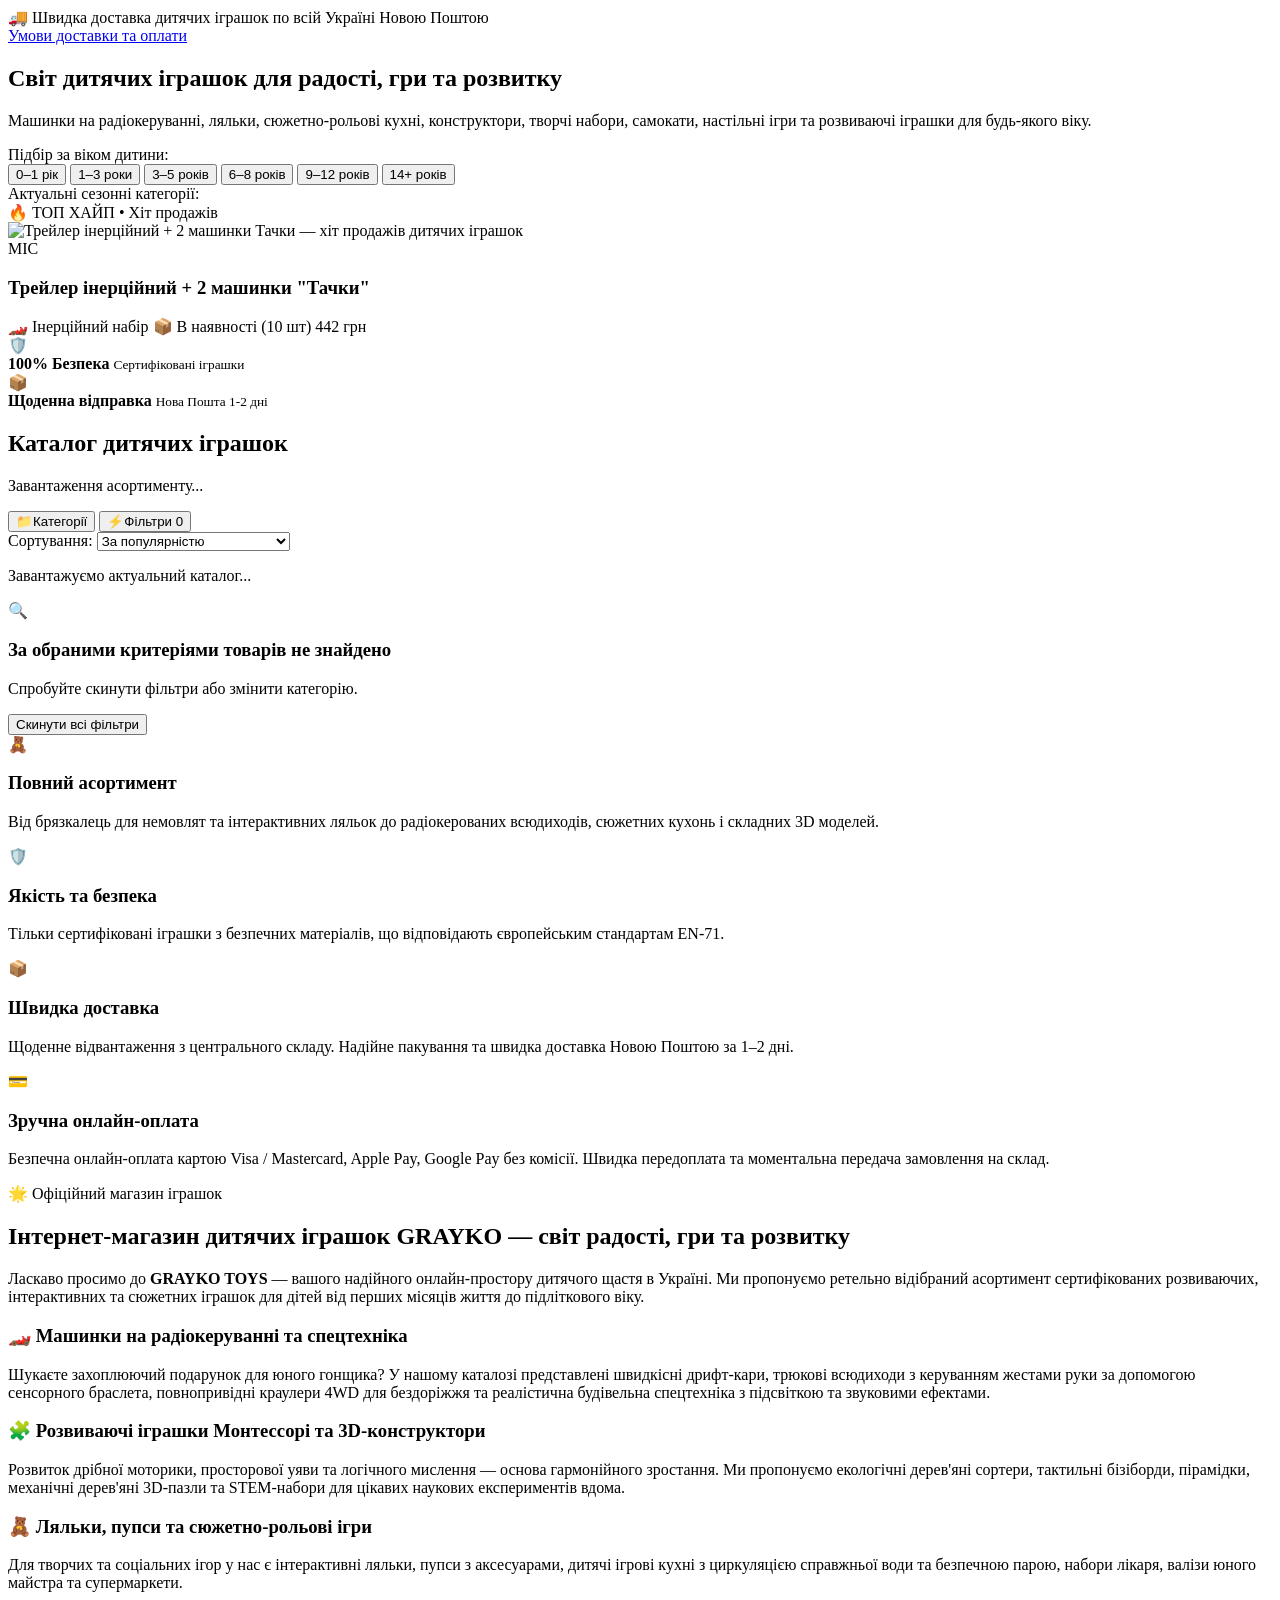
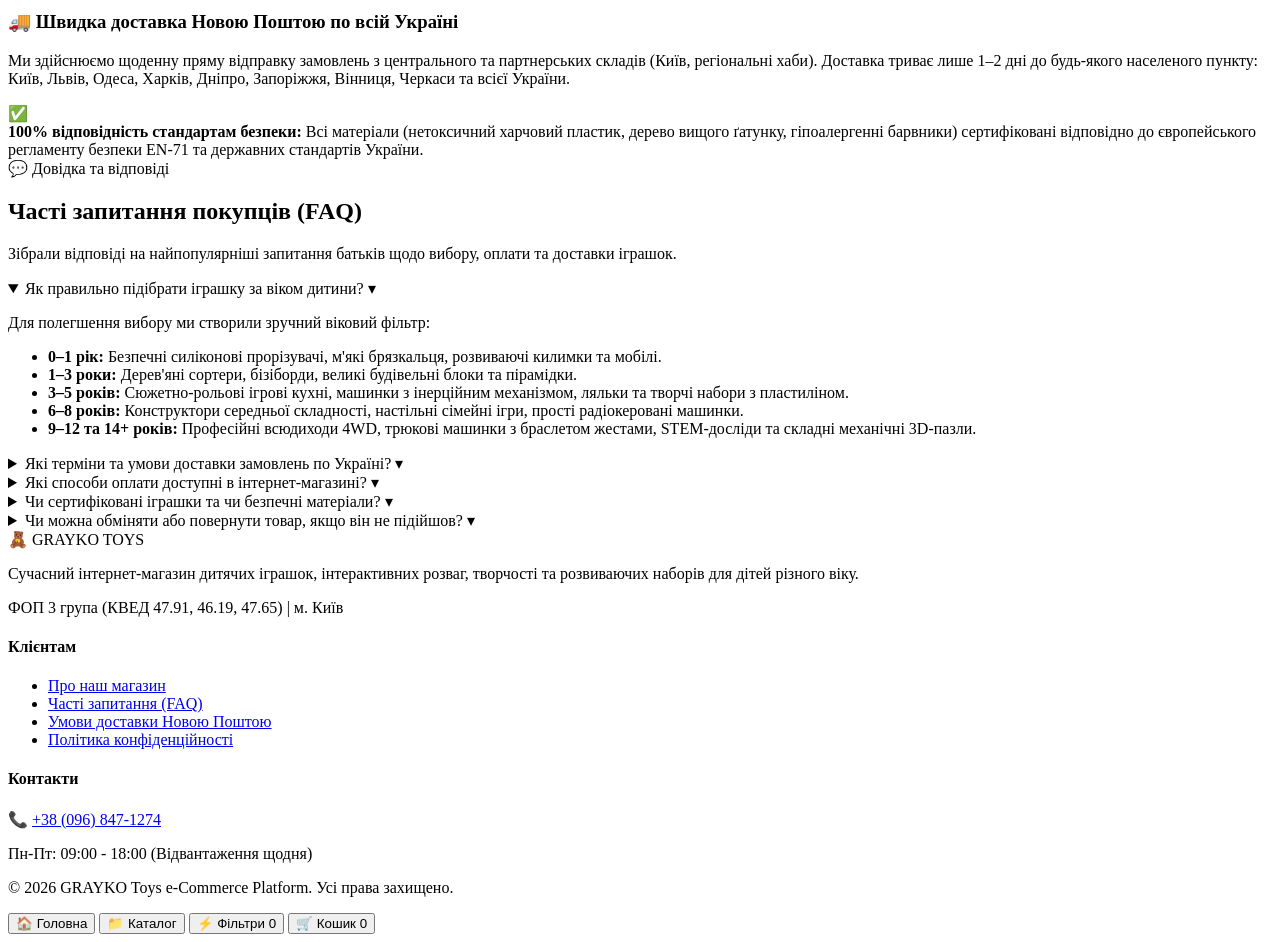
==== commit 8711b893: "mobile  ui optimization" ====
--- a/frontend/index.html
+++ b/frontend/index.html
@@ -591,7 +591,7 @@
     </button>
     <button class="mobile-nav-btn" onclick="window.app.toggleCategoriesDrawer()">
       <span class="nav-icon">📁</span>
-      <span>Категорії</span>
+      <span>Каталог</span>
     </button>
     <button class="mobile-nav-btn" onclick="window.app.toggleFilters()">
       <span class="nav-icon">⚡</span>
